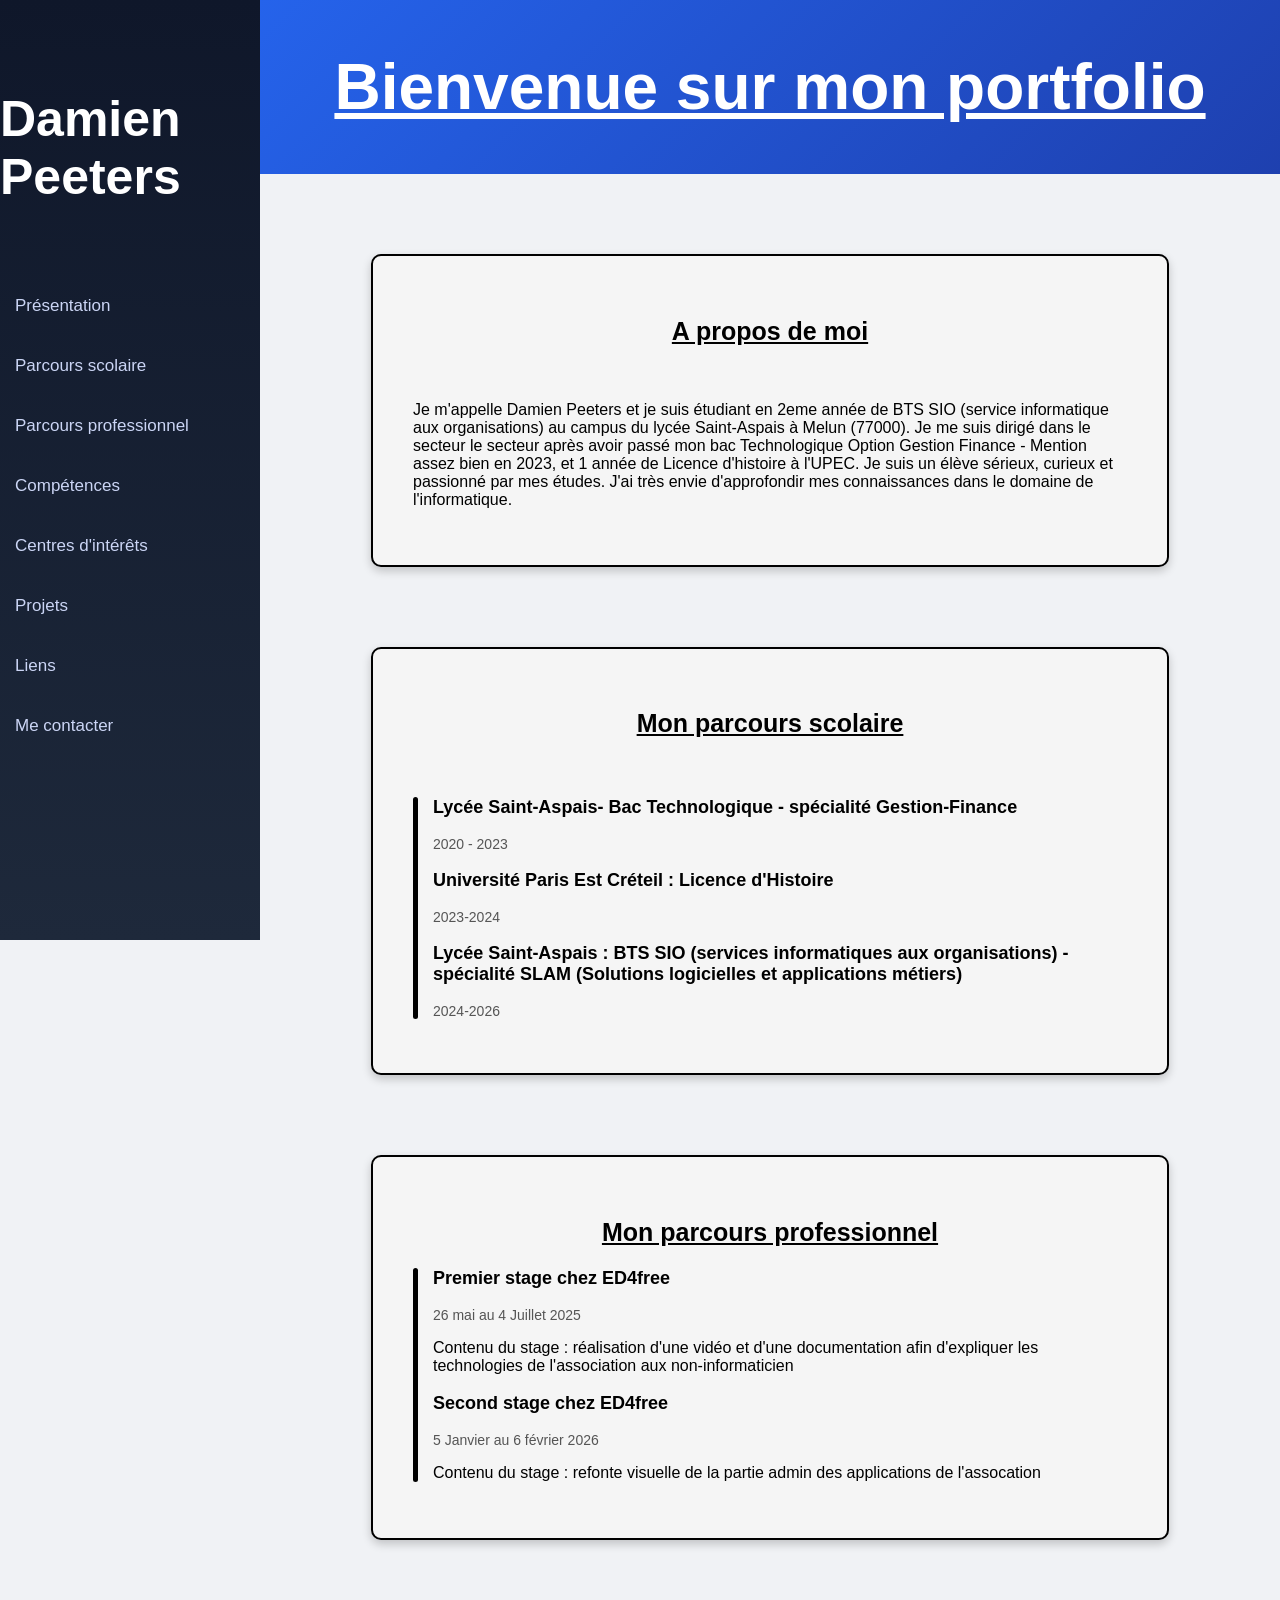
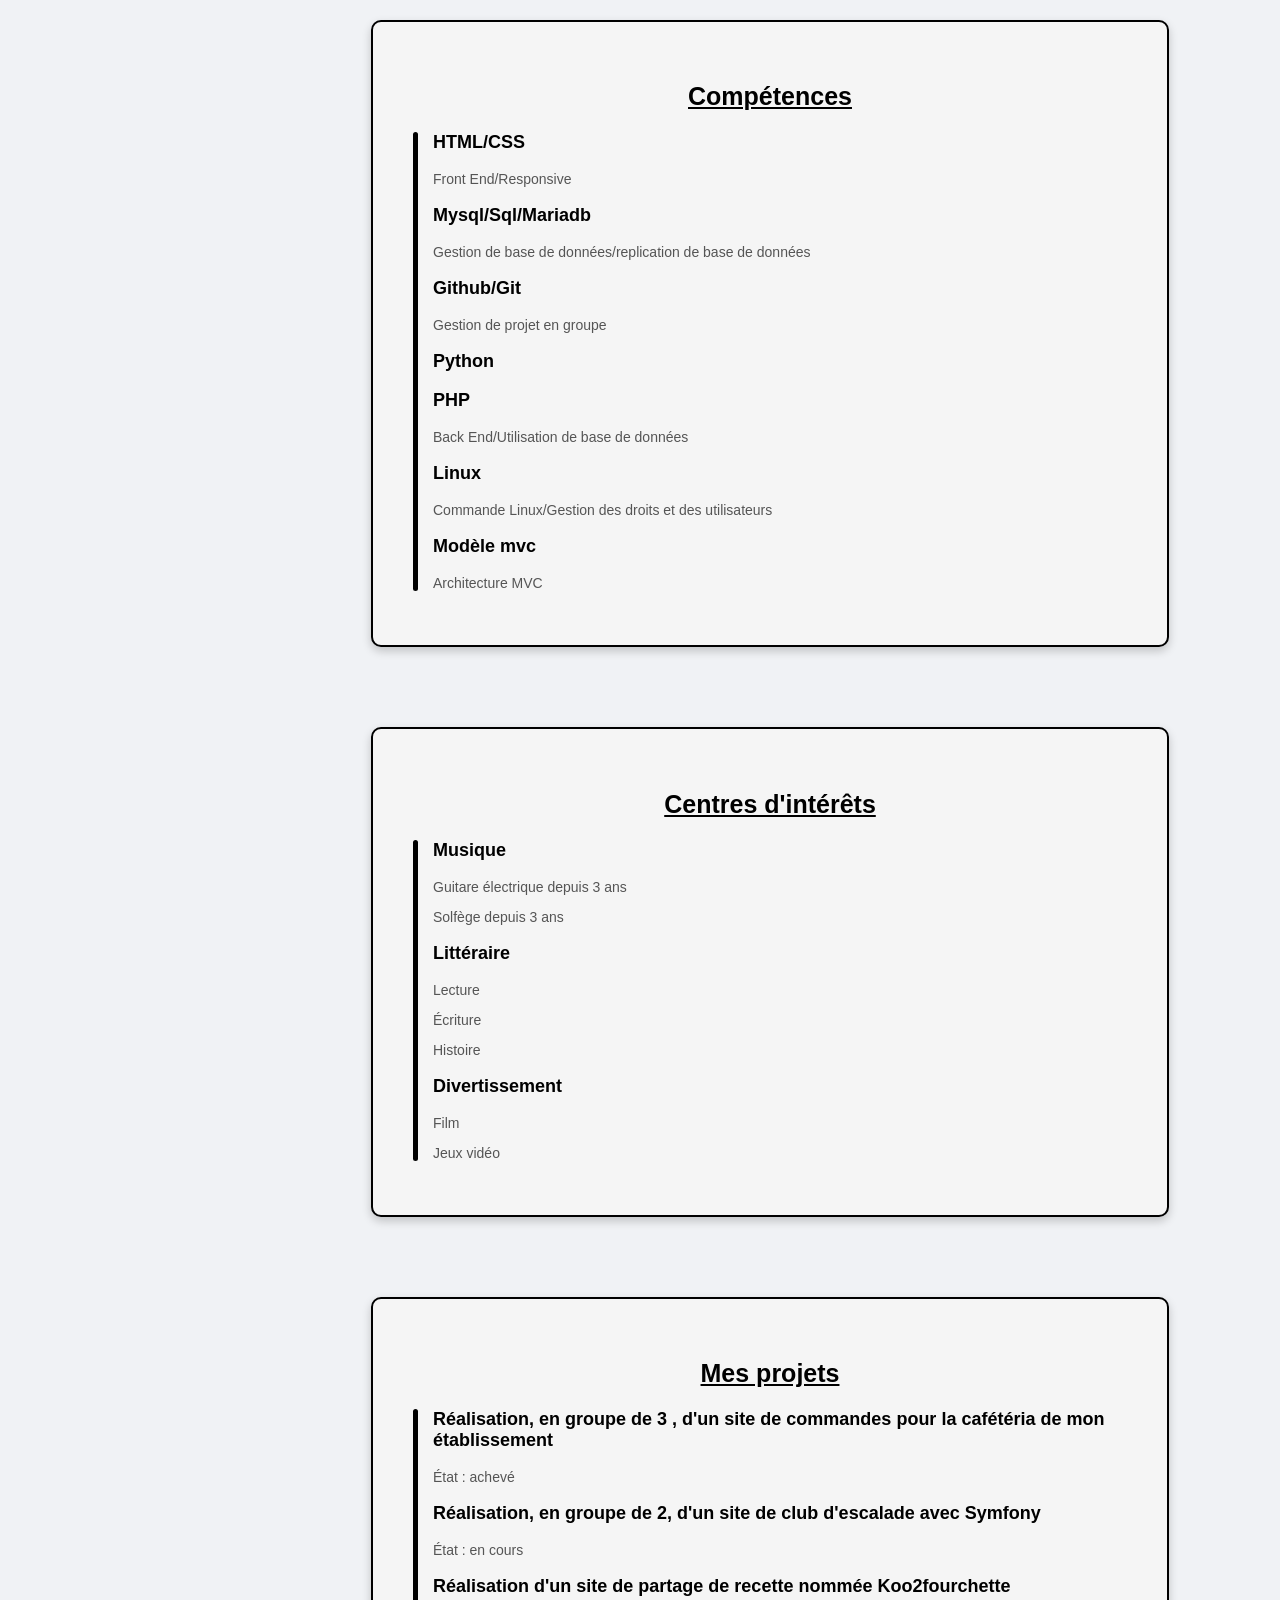
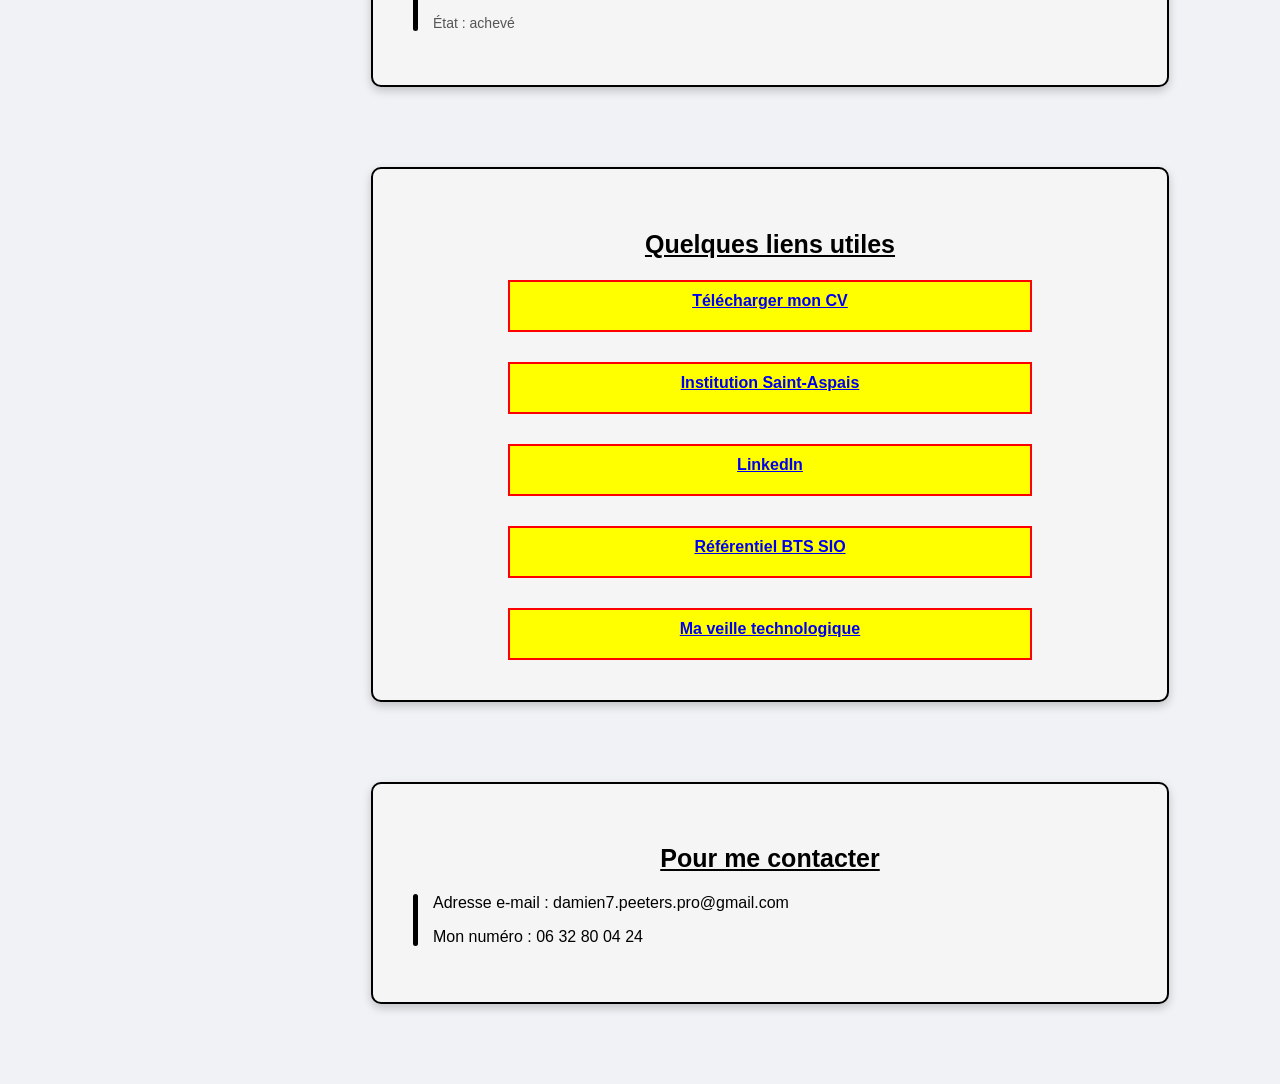
==== index.html @ 14b9240d "Update and rename Portfolio_Damien_PEETERS.html to index.html" ====
<!DOCTYPE html>
<html lang="fr">
<head>
    <meta charset="UTF-8">
    <meta name="viewport" content="width=device-width, initial-scale=1.0">
    <title>Portfolio Damien Peeters</title>
    <link rel="stylesheet" href="style.css">
</head>
<body>

    <!-- MENU LATERAL -->
    <div class="barre_menu">
        <p class="nom">Damien Peeters</p>
        <nav class="menu">
            <a href="#presentation">Présentation</a>
            <a href="#parcours_scolaire">Parcours scolaire</a>
            <a href="#parcours_professionnel">Parcours professionnel</a>
            <a href="#competences">Compétences</a>
            <a href="#interet">Centres d'intérêts</a>
            <a href="#projet">Projets</a>
            <a href="#lien">Liens</a>
            <a href="#contact">Me contacter</a>
        </nav>
    </div>

    <!-- BIENVENUE -->
    <header class="header">
        <h1 class="bienvenue">Bienvenue sur mon portfolio</h1>
    </header>

    
    <div class="carte" id="presentation">
        <h2>A propos de moi</h2><br>
        <p>Je m'appelle Damien Peeters et je suis étudiant en 2eme année de BTS SIO (service informatique aux organisations) au campus du lycée Saint-Aspais à Melun (77000). Je me suis dirigé dans le secteur le secteur après avoir passé mon bac Technologique Option Gestion Finance - Mention assez bien en 2023, et 1 année de Licence d'histoire à l'UPEC. Je suis un élève sérieux, curieux et passionné par mes études. J'ai très envie d'approfondir mes connaissances dans le domaine de l'informatique. </p>
    </div>

    <div class="carte" id="parcours_scolaire">
        <h2>Mon parcours scolaire</h2><br>
            <div class="etape">
                <p class="titre_etape">Lycée Saint-Aspais- Bac Technologique - spécialité Gestion-Finance</p>
                <p class="date_etape">2020 - 2023</p>
                <p class="titre_etape">Université Paris Est Créteil : Licence d'Histoire</p>
                <p class="date_etape">2023-2024</p>
                <p class="titre_etape">Lycée Saint-Aspais : BTS SIO (services informatiques aux organisations) - spécialité SLAM (Solutions logicielles et applications métiers)</p>
                <p class="date_etape">2024-2026</p>
            </div>
    </div>

    <div class="carte" id="parcours_professionnel">
        <h2>Mon parcours professionnel</h2>
        <div class="etape">
            <p class="titre_etape">Premier stage chez ED4free</p>
            <p class="date_etape">26 mai au 4 Juillet 2025</p>
            <p> Contenu du stage : réalisation d'une vidéo et d'une documentation afin d'expliquer les technologies de l'association aux non-informaticien</p>
            <p class="titre_etape">Second stage chez ED4free</p>
            <p class="date_etape">5 Janvier au 6 février 2026</p>
            <p> Contenu du stage : refonte visuelle de la partie admin des applications de l'assocation</p>
        </div>
    </div>

    <div class="carte" id="competences">
        <h2>Compétences</h2>
        <div class="etape">
            <p class="titre_etape">HTML/CSS</p>
            <p class="date_etape">Front End/Responsive</p>
            <p class="titre_etape">Mysql/Sql/Mariadb</p>
            <p class="date_etape">Gestion de base de données/replication de base de données</p>
            <p class="titre_etape">Github/Git</p>
            <p class="date_etape">Gestion de projet en groupe</p>
            <p class="titre_etape">Python</p>
            <p class="titre_etape">PHP</p>
            <p class="date_etape">Back End/Utilisation de base de données</p>
            <p class="titre_etape">Linux</p>
            <p class="date_etape">Commande Linux/Gestion des droits et des utilisateurs</p>
            <p class="titre_etape">Modèle mvc</p>
            <p class="date_etape">Architecture MVC</p>

        </div>
    </div>

    <div class="carte" id="interet">
        <h2>Centres d'intérêts</h2>
        <div class="etape">
            <p class="titre_etape">Musique</p>
            <p class="date_etape">Guitare électrique depuis 3 ans</p>
            <p class="date_etape">Solfège depuis 3 ans</p>
            <p class="titre_etape">Littéraire</p>
            <p class="date_etape">Lecture</p>
            <p class="date_etape"> Écriture</p>
            <p class="date_etape">Histoire</p>
            <p class="titre_etape">Divertissement</p>
            <p class="date_etape">Film</p>
            <p class="date_etape">Jeux vidéo</p>
        </div>
    </div>

    <div class="carte" id="projet">
        <h2>Mes projets</h2>
        <div class="etape">
            <p class="titre_etape">Réalisation, en groupe de 3 , d'un site de commandes pour la cafétéria de mon établissement</p>
            <p class="date_etape">État : achevé</p>
            <p class="titre_etape">Réalisation, en groupe de 2, d'un site de club d'escalade avec Symfony</p>
            <p class="date_etape">État : en cours</p>
            <p class="titre_etape">Réalisation d'un site de partage de recette nommée Koo2fourchette</p>
            <p class="date_etape">État : achevé</p>
        </div>
    </div>

   

    <div class="carte" id="lien">
        <h2>Quelques liens utiles</h2>
        <div class="cv_liens">
            <div class="papier">
                <a href="cv_damien_peeters.pdf" target="_blank" download>
                    Télécharger mon CV
                </a>
            </div>

            <div class="papier">
                <a href="https://institutionsaintaspais.fr/campus/" target="_blank">Institution Saint-Aspais</a>
            </div>

            <div class="papier">
            <a href="https://www.linkedin.com/in/damien-peeters" target="_blank">LinkedIn</a>
        </div>

            <div class="papier">
                <a href="https://creg.ac-versailles.fr/IMG/pdf/bts_servicesinformatiquesorganisations.pdf" target="_blank">
                    Référentiel BTS SIO
                </a>
            </div>

            <div class="papier">
                <a href="https://docs.google.com/document/d/1EatH7UzZgnhUKoJALPJ98cvDLxAe5Dn5og1vZ1iXkCA/edit?tab=t.0" target="_blank">
                    Ma veille technologique
                </a>
            </div>
        </div>
    </div>

    <div class="carte" id="contact">
        <h2>Pour me contacter</h2>
        <div class="etape">
            <p> Adresse e-mail : damien7.peeters.pro@gmail.com</p>
            <p>Mon numéro : 06 32 80 04 24</p>
        </div>

    </div>
    


    
</body>
</html>
---- style.css ----
body {
    margin: 0;
    padding: 0;
    margin-left: 260px;
    font-family: Arial, Helvetica, sans-serif;
    background-color: #f0f2f5;
}

html {
    scroll-behavior: smooth;
}


/* Ancres */
.barre_menu {
    position: fixed;
    top: 0;
    left: 0;
    width: 260px;
    height: 100vh;

    background: linear-gradient(180deg, #0f172a, #1e293b);

    display: flex;
    flex-direction: column;
    align-items: center;

    padding-top: 40px;
    position: fixed;
}


.nom {
    color: #ffffff;
    font-size: 50px;
    font-weight: bold;
    margin-bottom: 40px;
}

.menu {
    display: flex;
    flex-direction: column;
    width: 100%;
    padding: 0 20px;
    gap: 12px;
    margin-top: 40px;
    gap: 20px;
}

.menu a {
    color: #cbd5f5;
    text-decoration: none;
    font-size: 17px;

    padding: 10px 15px;
    border-radius: 6px;

    transition: background-color 0.3s ease, color 0.3s ease;
}

.menu a:hover {
    background-color: #2563eb;
    color: #ffffff;
    text-decoration: underline;
}


/* Bienvenue*/

.header {
    margin: 0;
}

.bienvenue {
    margin: 0; 
    padding: 50px 20px;

    text-align: center;
    text-decoration: underline;
    font-size: 64px;
    font-weight: bold;

    color: white;
    background: linear-gradient(135deg, #2563eb, #1e40af);

   
    
}  

h2 {
    display: flex;
    justify-content: center;
    font-size: 25px;
    text-decoration: underline;
    color: black;
}

.etape {
    position: relative;
    padding-left: 20px;
    margin-top: 20px;
}

.etape::before {
    content: "";
    position: absolute;
    left: 0;
    top: 0;
    width: 5px;
    height: 100%;
    background-color: black;
    border-radius: 5px;
}

.titre_etape {
    font-weight: bold;
    font-size: 18px;
}

.date_etape {
    font-size: 14px;
    color: #555;
}

.carte{
    width: 70%;
    margin: 80px auto; 
    
    background-color: #f5f5f5;
    border: 2px solid black;
    border-radius: 10px;

    padding: 40px;

    box-shadow: 0 4px 10px rgba(0, 0, 0, 0.2);
}

html {
    scroll-behavior: smooth;
}

.papier {
	color: #000000;
	background-color:#ffff00;
	font-weight:bold;
	padding-top : 10px;
	padding-left : 10px;
	padding-right : 10px;
	padding-bottom : 20px;
	width : 90% ;
	max-width:500px; 
	border: 2px solid #ff0000;
	text-align: center;
	position:middle;
	vertical-align: top;
	 margin-left: auto;
	 margin-right: auto;
}

.cv_liens {
    display: flex;
    justify-content: center;
    gap: 30px;
    flex-wrap: wrap;
}



@media (max-width: 1024px) {

    body {
        margin-left: 0;
    }

    .barre_menu {
        position: relative;
        width: 100%;
        height: auto;
        flex-direction: row;
        flex-wrap: wrap;
        justify-content: center;
        padding: 20px 0;
    }

    .nom {
        font-size: 32px;
        margin-bottom: 20px;
        width: 100%;
        text-align: center;
    }

    .menu {
        flex-direction: row;
        flex-wrap: wrap;
        justify-content: center;
        gap: 10px;
    }

    .carte {
        width: 90%;
        margin: 40px auto;
    }

    .bienvenue {
        font-size: 48px;
    }
}


@media (max-width: 600px) {

    .menu a {
        font-size: 15px;
        padding: 8px 10px;
    }

    .bienvenue {
        font-size: 36px;
        padding: 40px 15px;
    }

    h2 {
        font-size: 20px;
    }

    .carte {
        padding: 25px;
    }
}
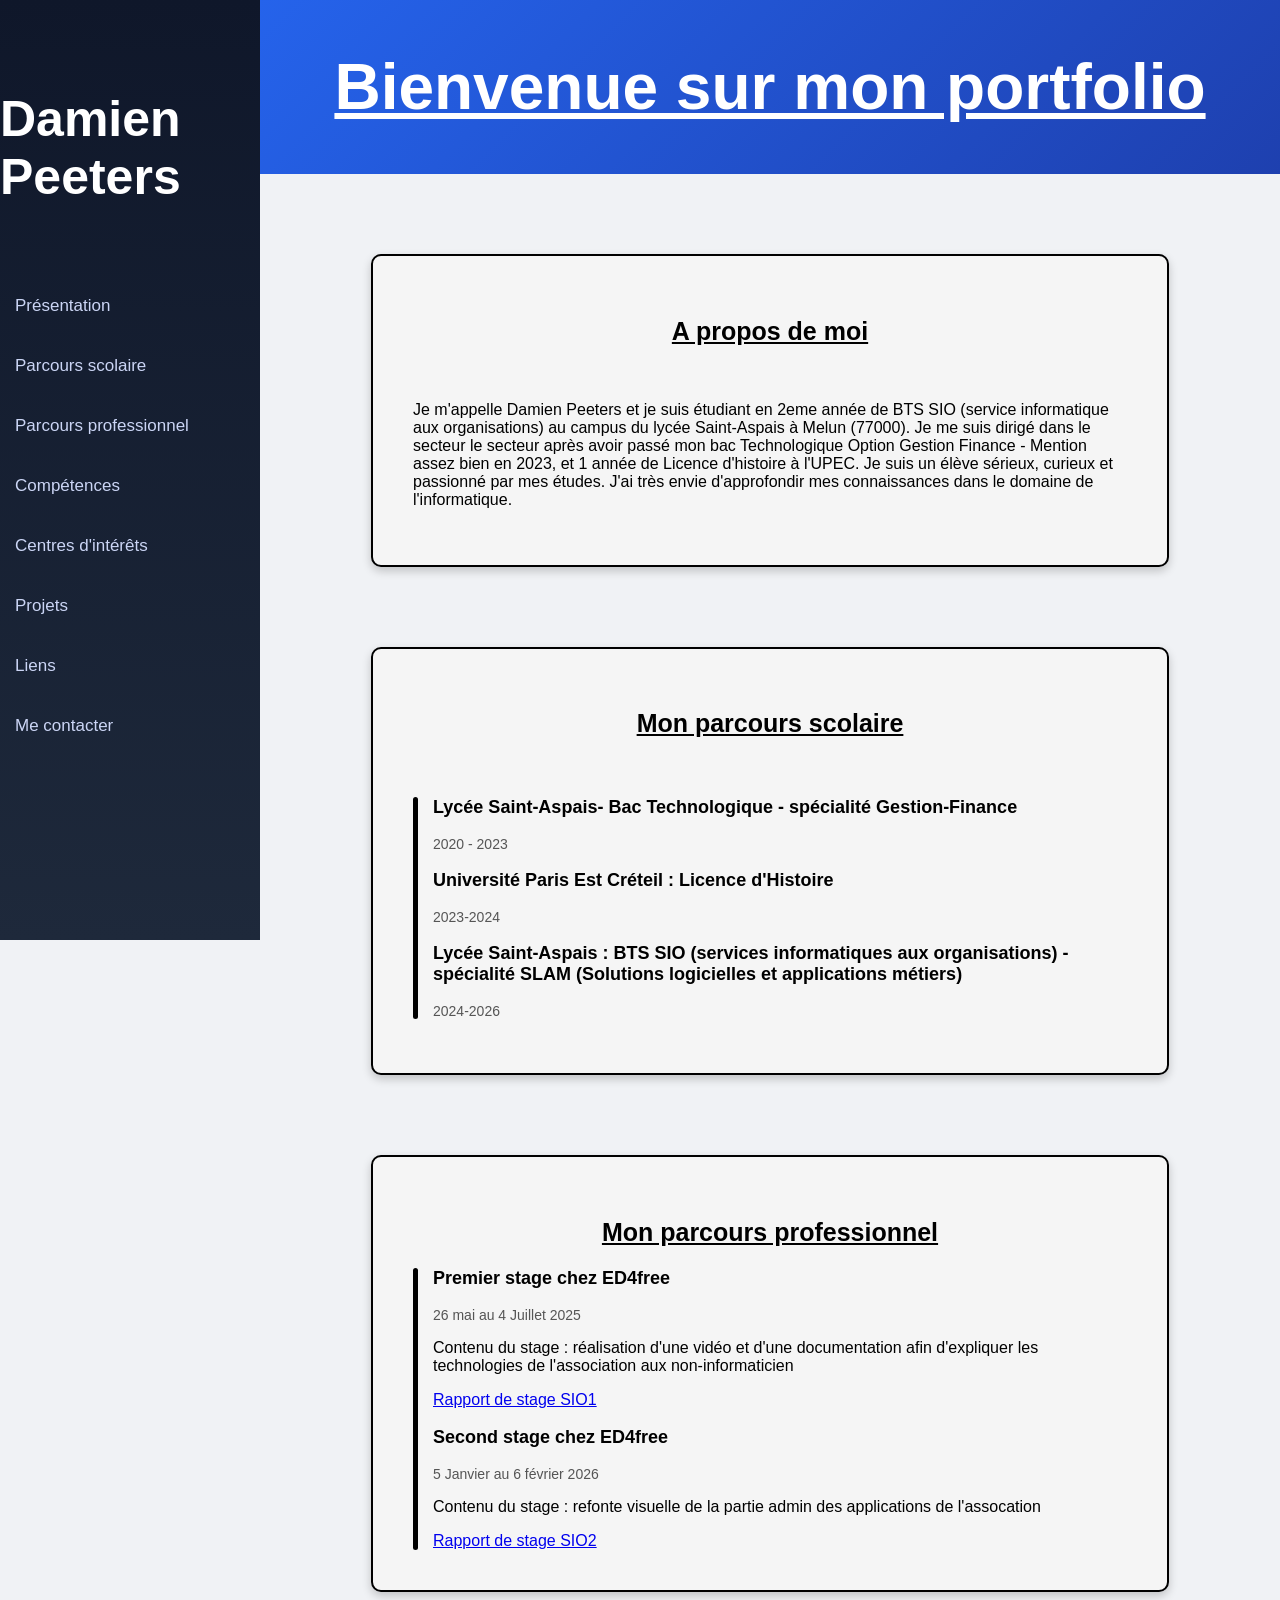
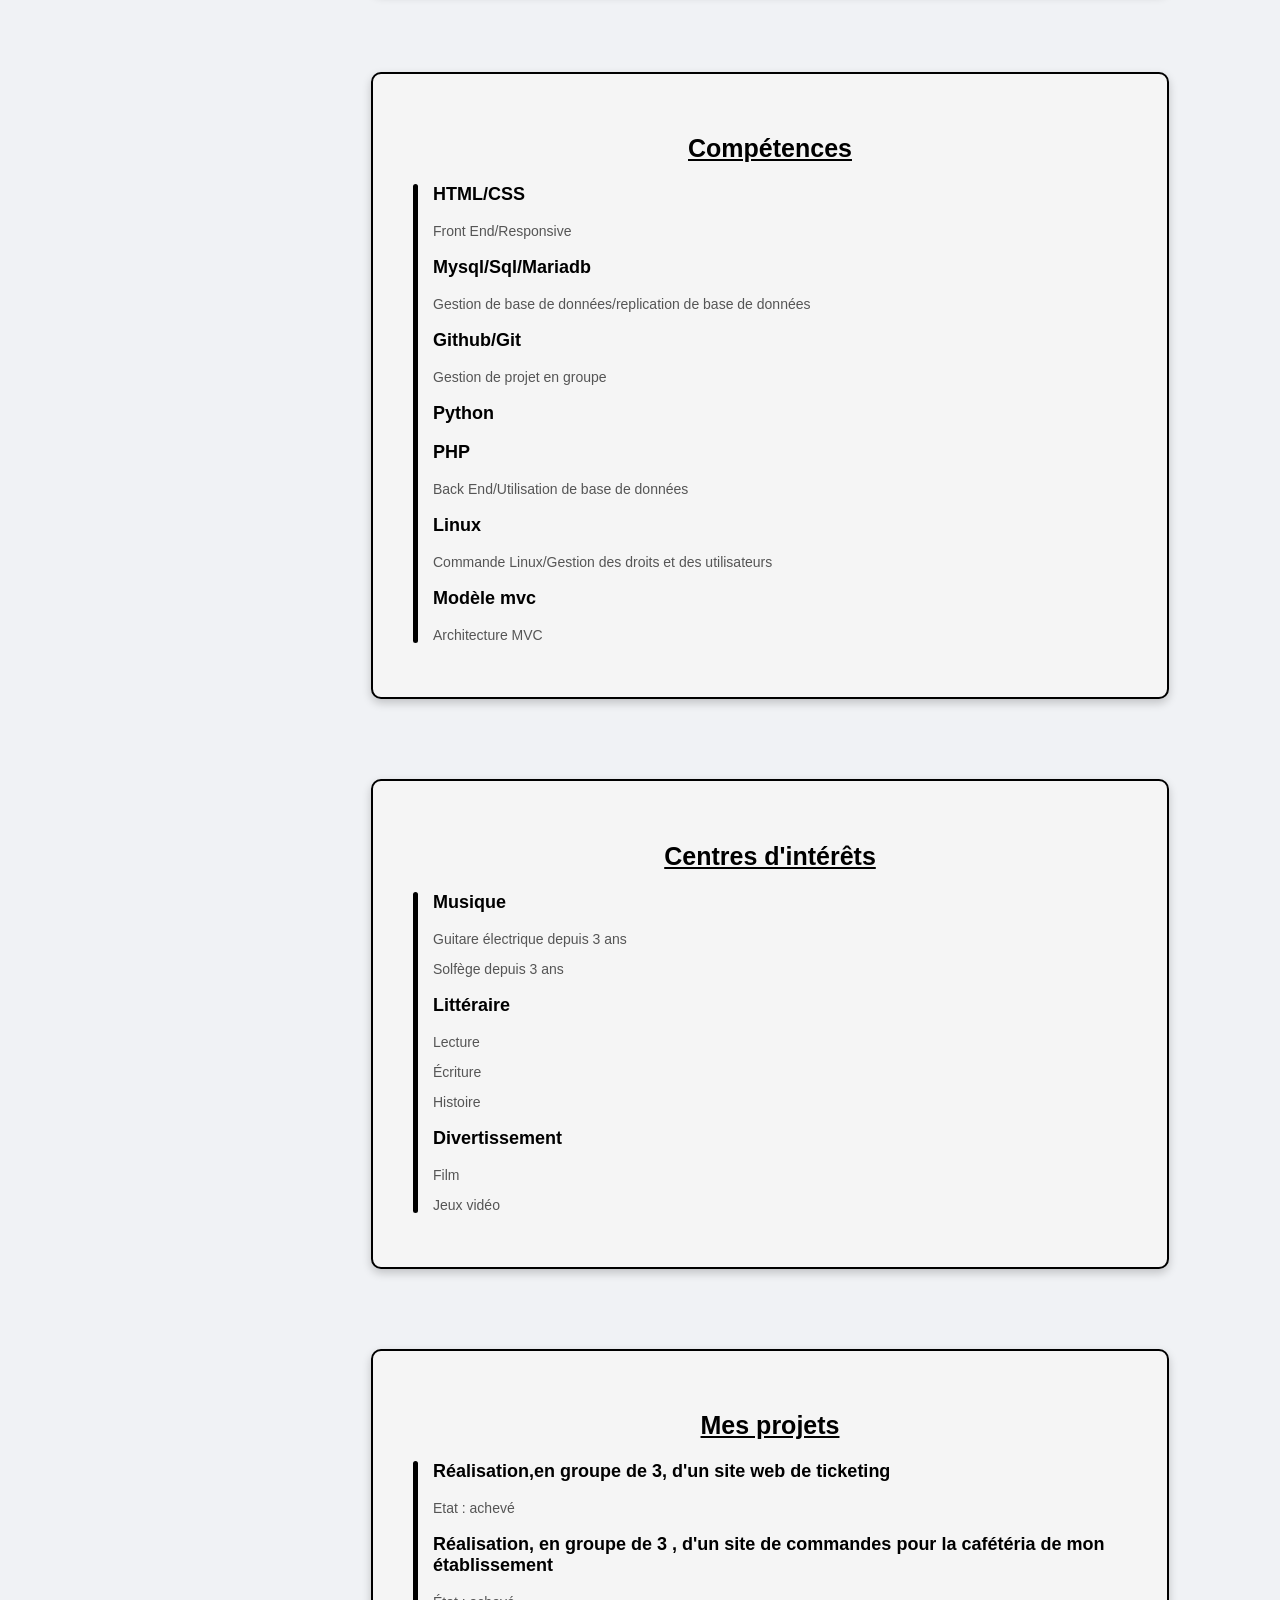
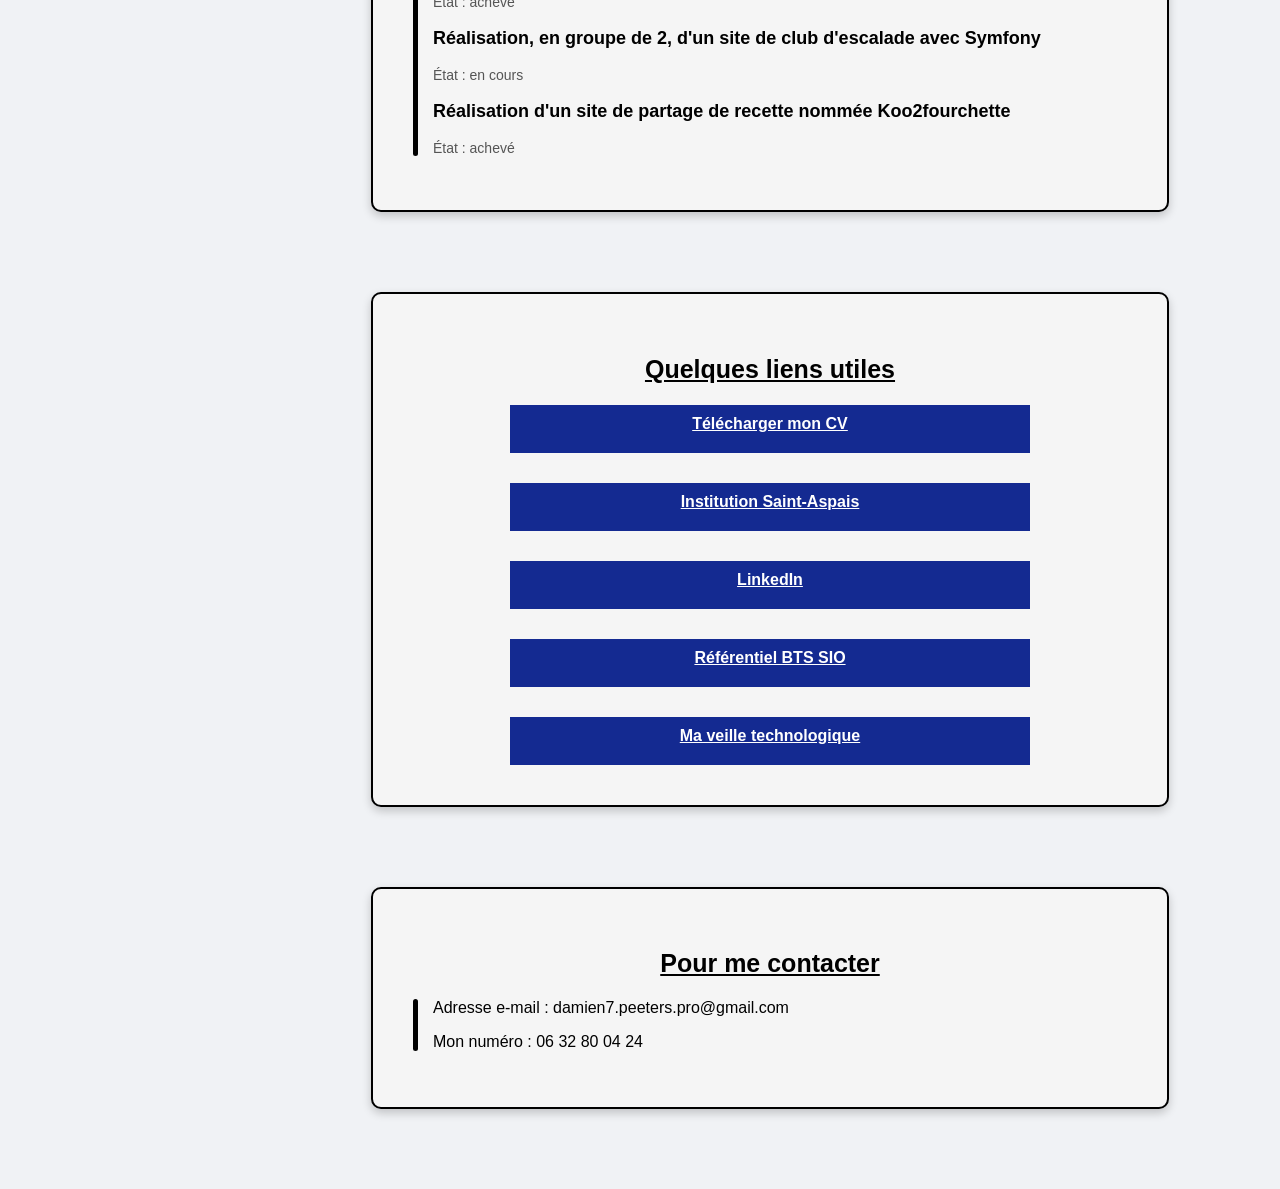
==== commit 0752ba65: "Rename Portfolio_Damien_PEETERS.html to index.html" ====
--- a/index.html
+++ b/index.html
@@ -52,9 +52,11 @@
             <p class="titre_etape">Premier stage chez ED4free</p>
             <p class="date_etape">26 mai au 4 Juillet 2025</p>
             <p> Contenu du stage : réalisation d'une vidéo et d'une documentation afin d'expliquer les technologies de l'association aux non-informaticien</p>
+            <a href="PEETERS-Damien-rapport-de_stage.pdf" class="rapport">Rapport de stage SIO1</a>
             <p class="titre_etape">Second stage chez ED4free</p>
             <p class="date_etape">5 Janvier au 6 février 2026</p>
             <p> Contenu du stage : refonte visuelle de la partie admin des applications de l'assocation</p>
+            <a href="PEETERS-Damien-rapport-de_stage-SIO2.pdf" class="rapport">Rapport de stage SIO2</a>
         </div>
     </div>
 
@@ -97,6 +99,8 @@
     <div class="carte" id="projet">
         <h2>Mes projets</h2>
         <div class="etape">
+            <p class="titre_etape">Réalisation,en groupe de 3, d'un site web de ticketing</p>
+            <p class="date_etape">Etat : achevé</p>
             <p class="titre_etape">Réalisation, en groupe de 3 , d'un site de commandes pour la cafétéria de mon établissement</p>
             <p class="date_etape">État : achevé</p>
             <p class="titre_etape">Réalisation, en groupe de 2, d'un site de club d'escalade avec Symfony</p>
@@ -112,7 +116,7 @@
         <h2>Quelques liens utiles</h2>
         <div class="cv_liens">
             <div class="papier">
-                <a href="cv_damien_peeters.pdf" target="_blank" download>
+                <a href="CV_Damien_PEETERS.pdf" target="_blank" download>
                     Télécharger mon CV
                 </a>
             </div>
--- a/style.css
+++ b/style.css
@@ -142,7 +142,7 @@
 
 .papier {
 	color: #000000;
-	background-color:#ffff00;
+	background-color: #142A91;
 	font-weight:bold;
 	padding-top : 10px;
 	padding-left : 10px;
@@ -150,7 +150,6 @@
 	padding-bottom : 20px;
 	width : 90% ;
 	max-width:500px; 
-	border: 2px solid #ff0000;
 	text-align: center;
 	position:middle;
 	vertical-align: top;
@@ -158,11 +157,16 @@
 	 margin-right: auto;
 }
 
+.papier a {
+    color: white;
+}
+
 .cv_liens {
     display: flex;
     justify-content: center;
     gap: 30px;
     flex-wrap: wrap;
+    color: black;
 }
 
 
